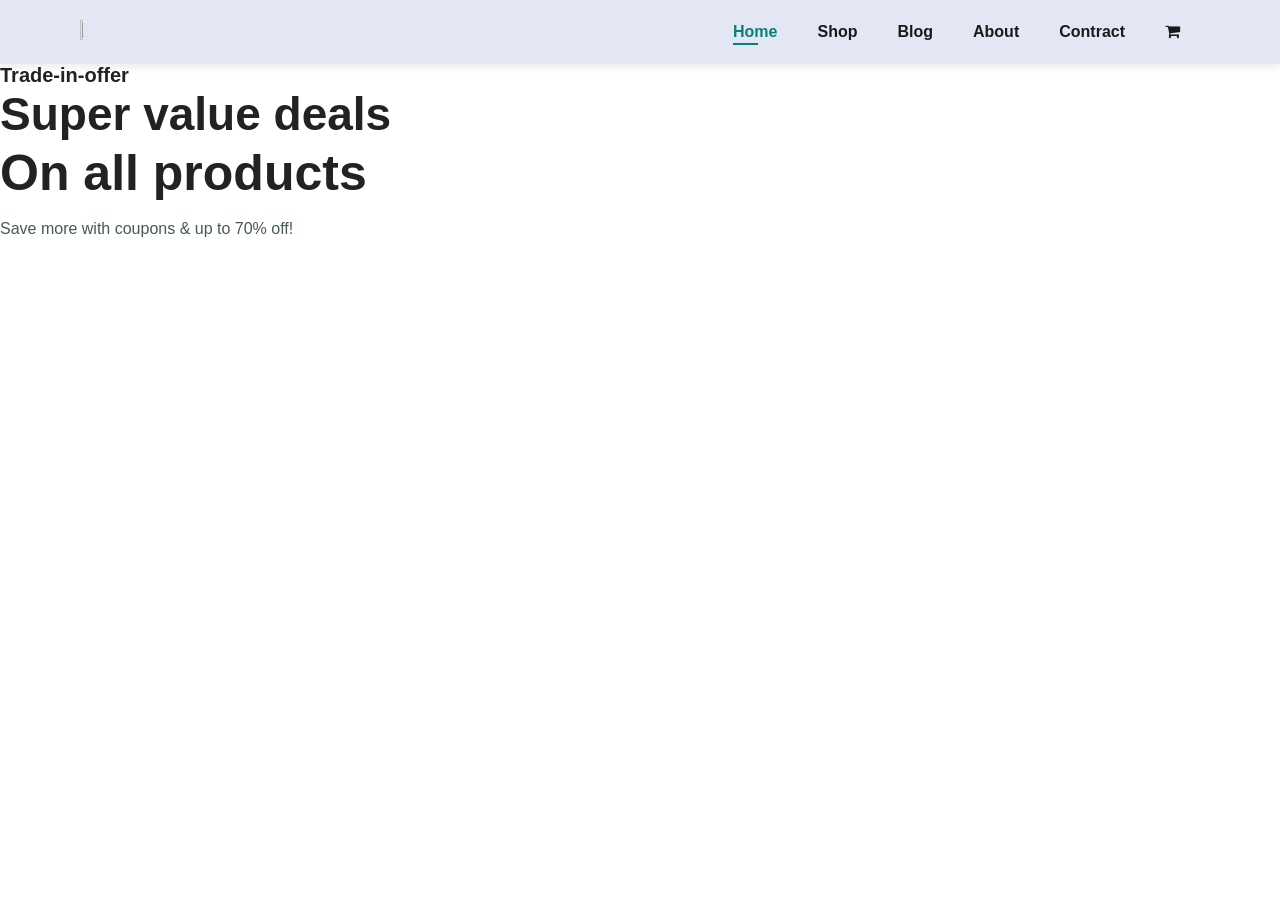
==== onlineShop/indexShop.html @ c1c22403 "project deploy" ====
<!DOCTYPE html>
<html lang="en">
<head>
    <meta charset="UTF-8">
    <meta name="viewport" content="width=device-width, initial-scale=1.0">
    <title>Document</title>
</head>
<link rel="preconnect" href="https://fonts.googleapis.com">
<link rel="preconnect" href="https://fonts.gstatic.com" crossorigin>
<link href="https://fonts.googleapis.com/css2?family=League+Spartan:wght@100..900&display=swap" rel="stylesheet">
<link rel="stylesheet" href="https://cdnjs.cloudflare.com/ajax/libs/font-awesome/4.7.0/css/font-awesome.min.css">
<link rel="stylesheet" href="styleShop.css">
<body>
    <section id="header">
        <a href="#"><img src="https://images.icon-icons.com/4316/PNG/512/cara_logo_icon_267587.png" class="logo" alt=""></a>
        <div>
            <ul id="navbar">
                <li><a class="active" href="indexShop.html">Home</a></li>
                <li><a href="shop.html">Shop</a></li>
                <li><a href="blog.html">Blog</a></li>
                <li><a href="about.html">About</a></li>
                <li><a href="contract.html">Contract</a></li>
                <li><a href="cart.html"><i class="fa fa-shopping-cart" aria-hidden="true"></i></a></li>
            </ul>
        </div>
    </section>
    <section id="hero">
        <h4>Trade-in-offer</h4>
        <h2>Super value deals</h2>
        <h1>On all products</h1>
        <p>Save more with coupons & up to 70% off!</p>
    </section>
</body>
</html>
---- onlineShop/styleShop.css ----
*{
    margin: 0;
    padding: 0;
    box-sizing: border-box;
    font-family: "League+Spartan",sans-serif;
}

h1{
    font-size: 50px;
    line-height: 64px;
    color: #222;
}

h2{
    font-size: 46px;
    line-height: 54px;
    color: #222;
}

h4{
    font-size: 20px;
    color: #222;
}

h6{
    font-weight: 700;
    font-size: 12px;
}

p{
    font-size: 16px;
    color: #465b52;
    margin: 15px 0 20px 0;
}

.section-p1 {
    padding: 40px 80px;
}
.section-m1 {
    padding: 40px 0;
}
body{
    width: 100%;
}
#header{
    display: flex;
    align-items: center;
    justify-content: space-between;
    padding: 20px 80px;
    background-color:#E3E6F3 ;
    box-shadow: 0 5px 5px rgba(0,0,0,0.06);
}
#header img{
    height: 20%;
    width: 15%;
}
#navbar{
    display: flex;
    align-items: center;
    justify-content: center;
}
#navbar li{
    list-style: none;
    padding: 0 20px;
    position: relative;
}
#navbar li a{
    text-decoration: none;
    font-size: 16px;
    font-weight: 600;
    color: #1a1a1a;
    transition: 0.3s ease;
}
#navbar li a:hover,
#navbar li a.active{
    color:#088178 ;
}

#navbar li a.active::after,
#navbar li a:hover::after{
    content: "";
    width: 30%;
    height: 2px;
    background: #088178;
    position: absolute;
    bottom: -4px;
    left: 20px;
}
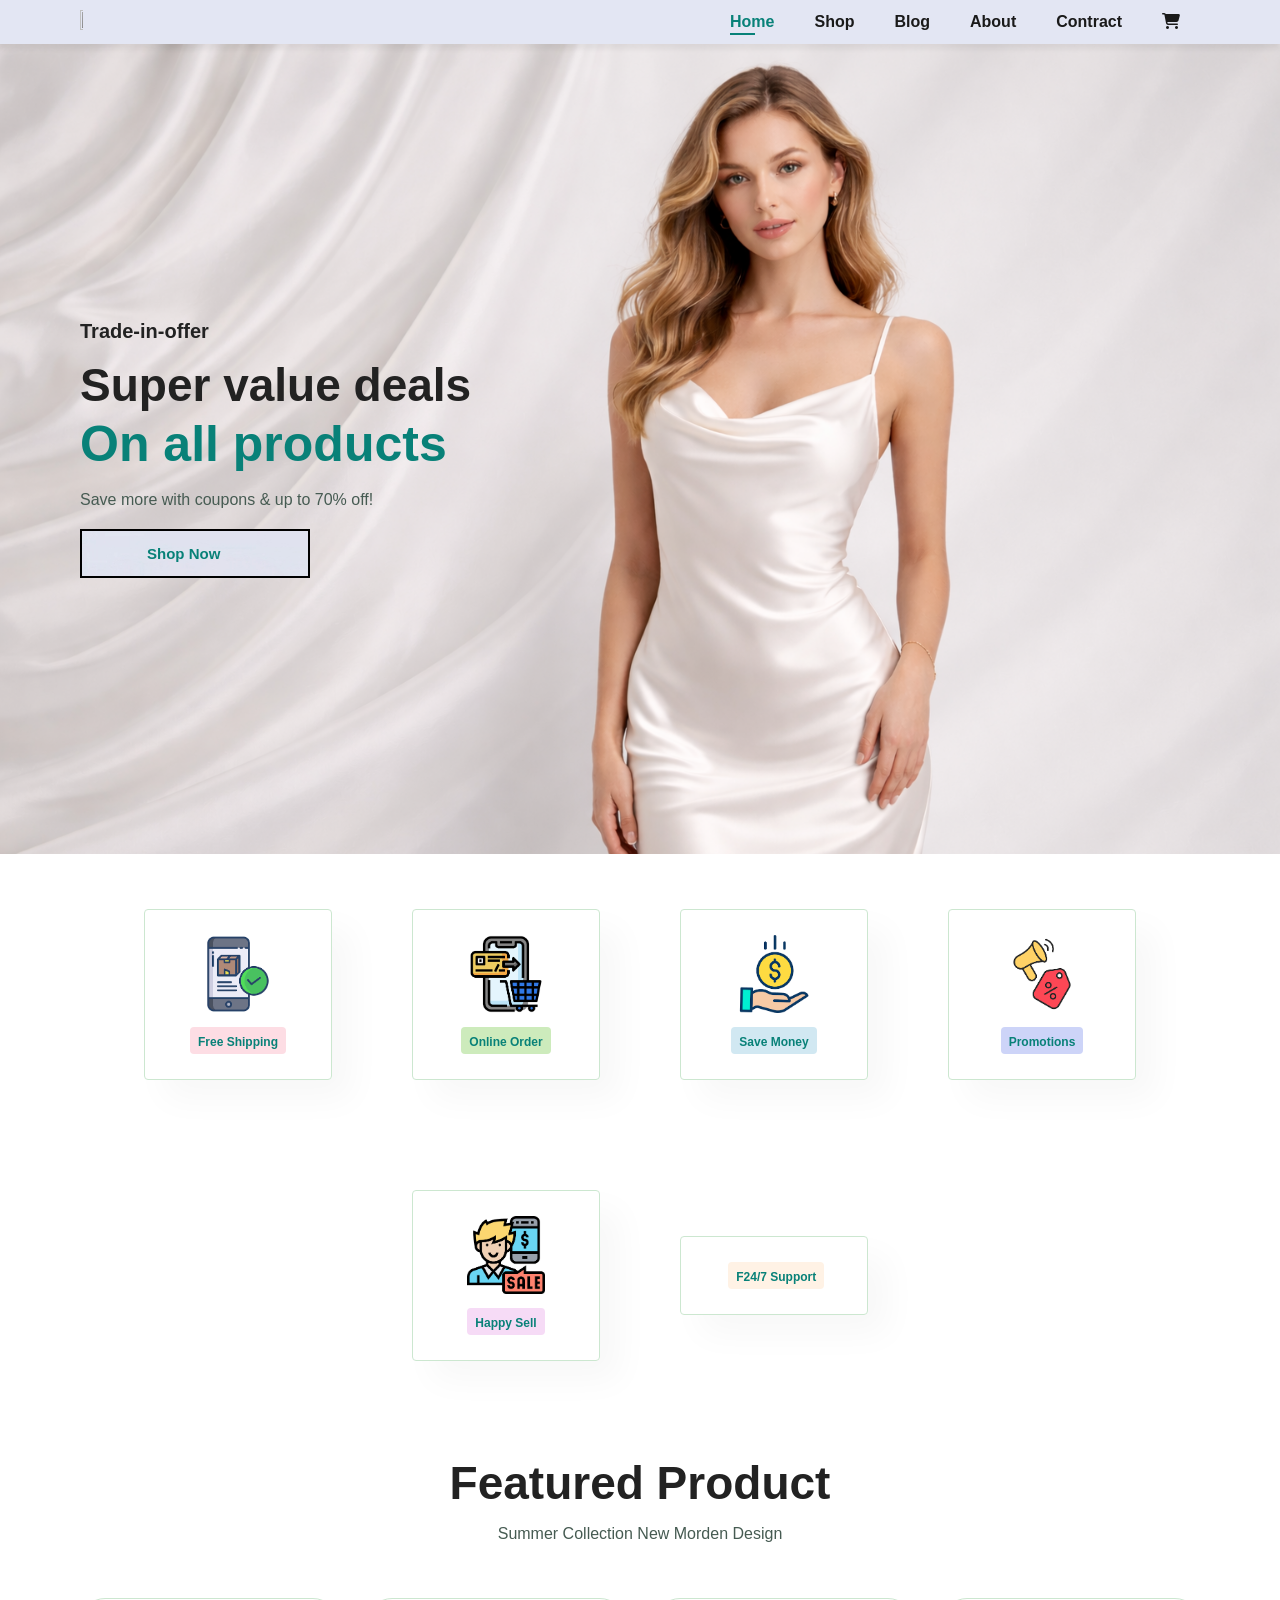
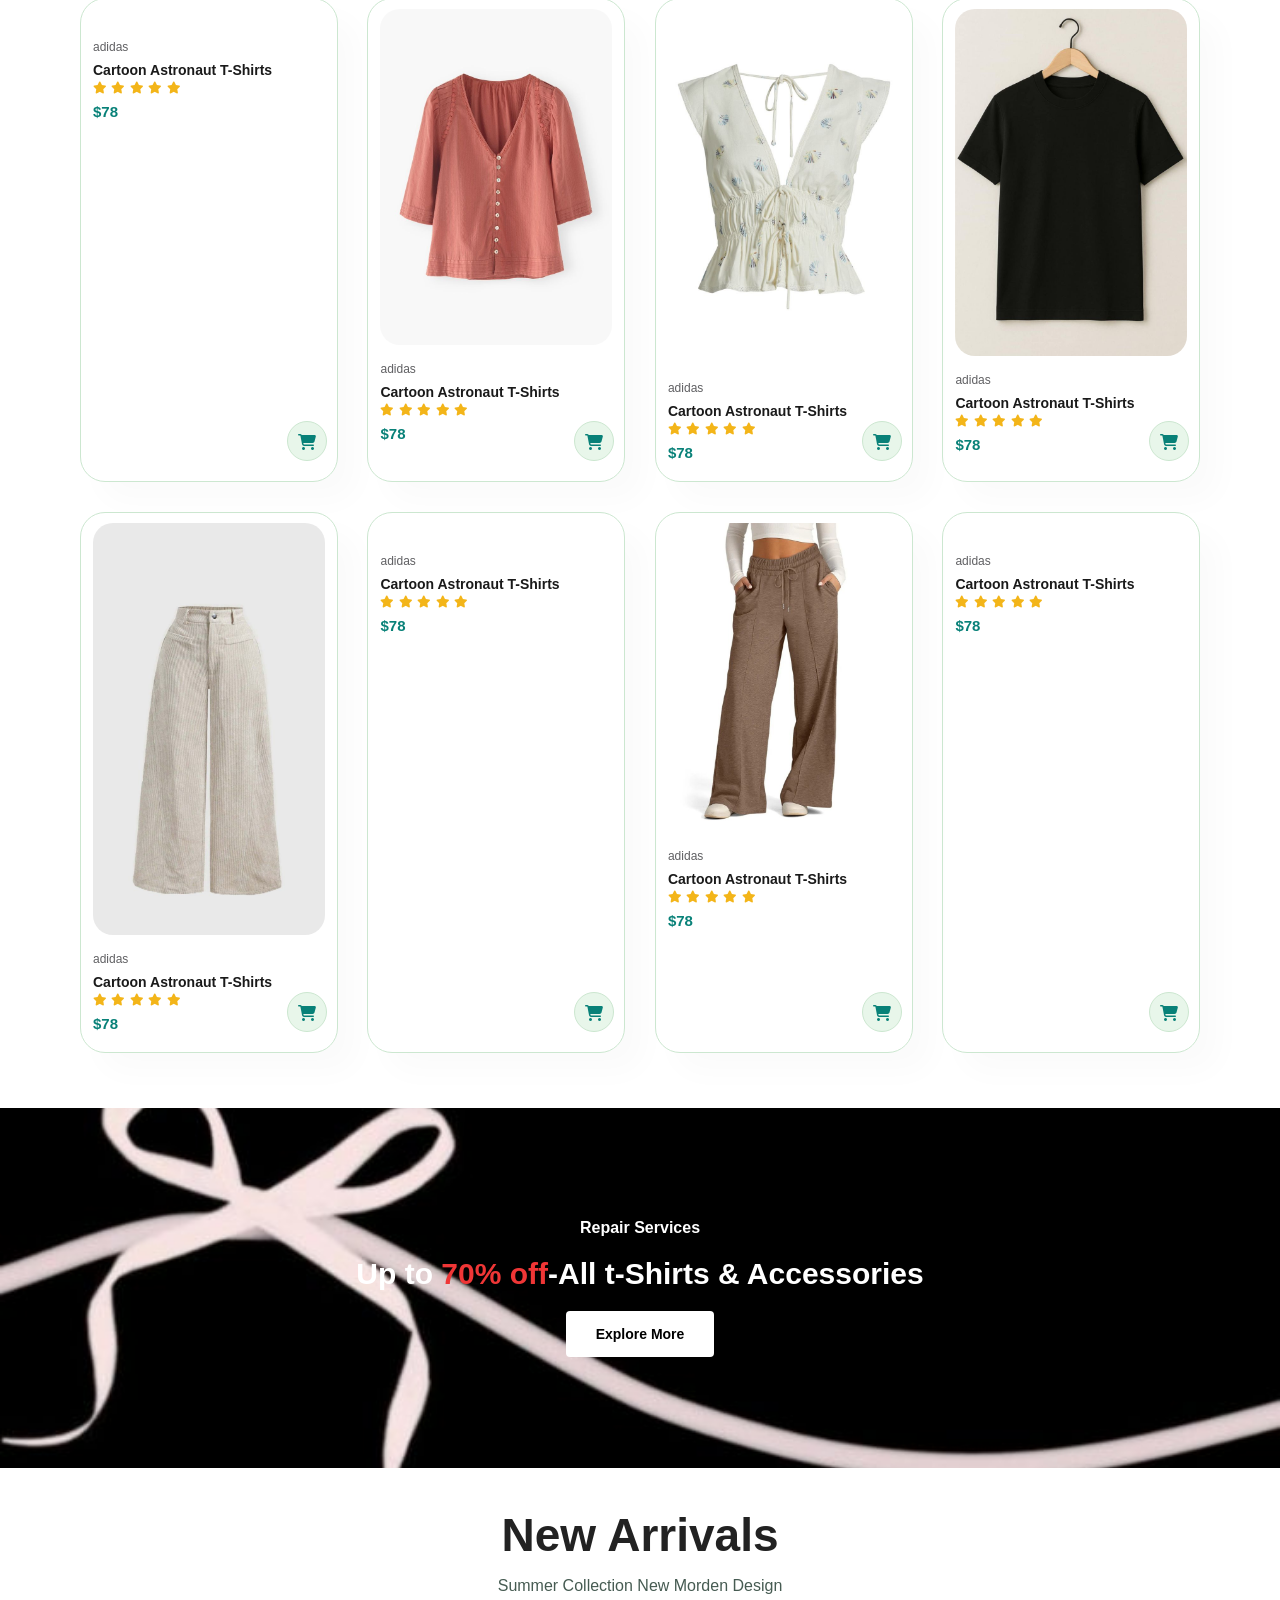
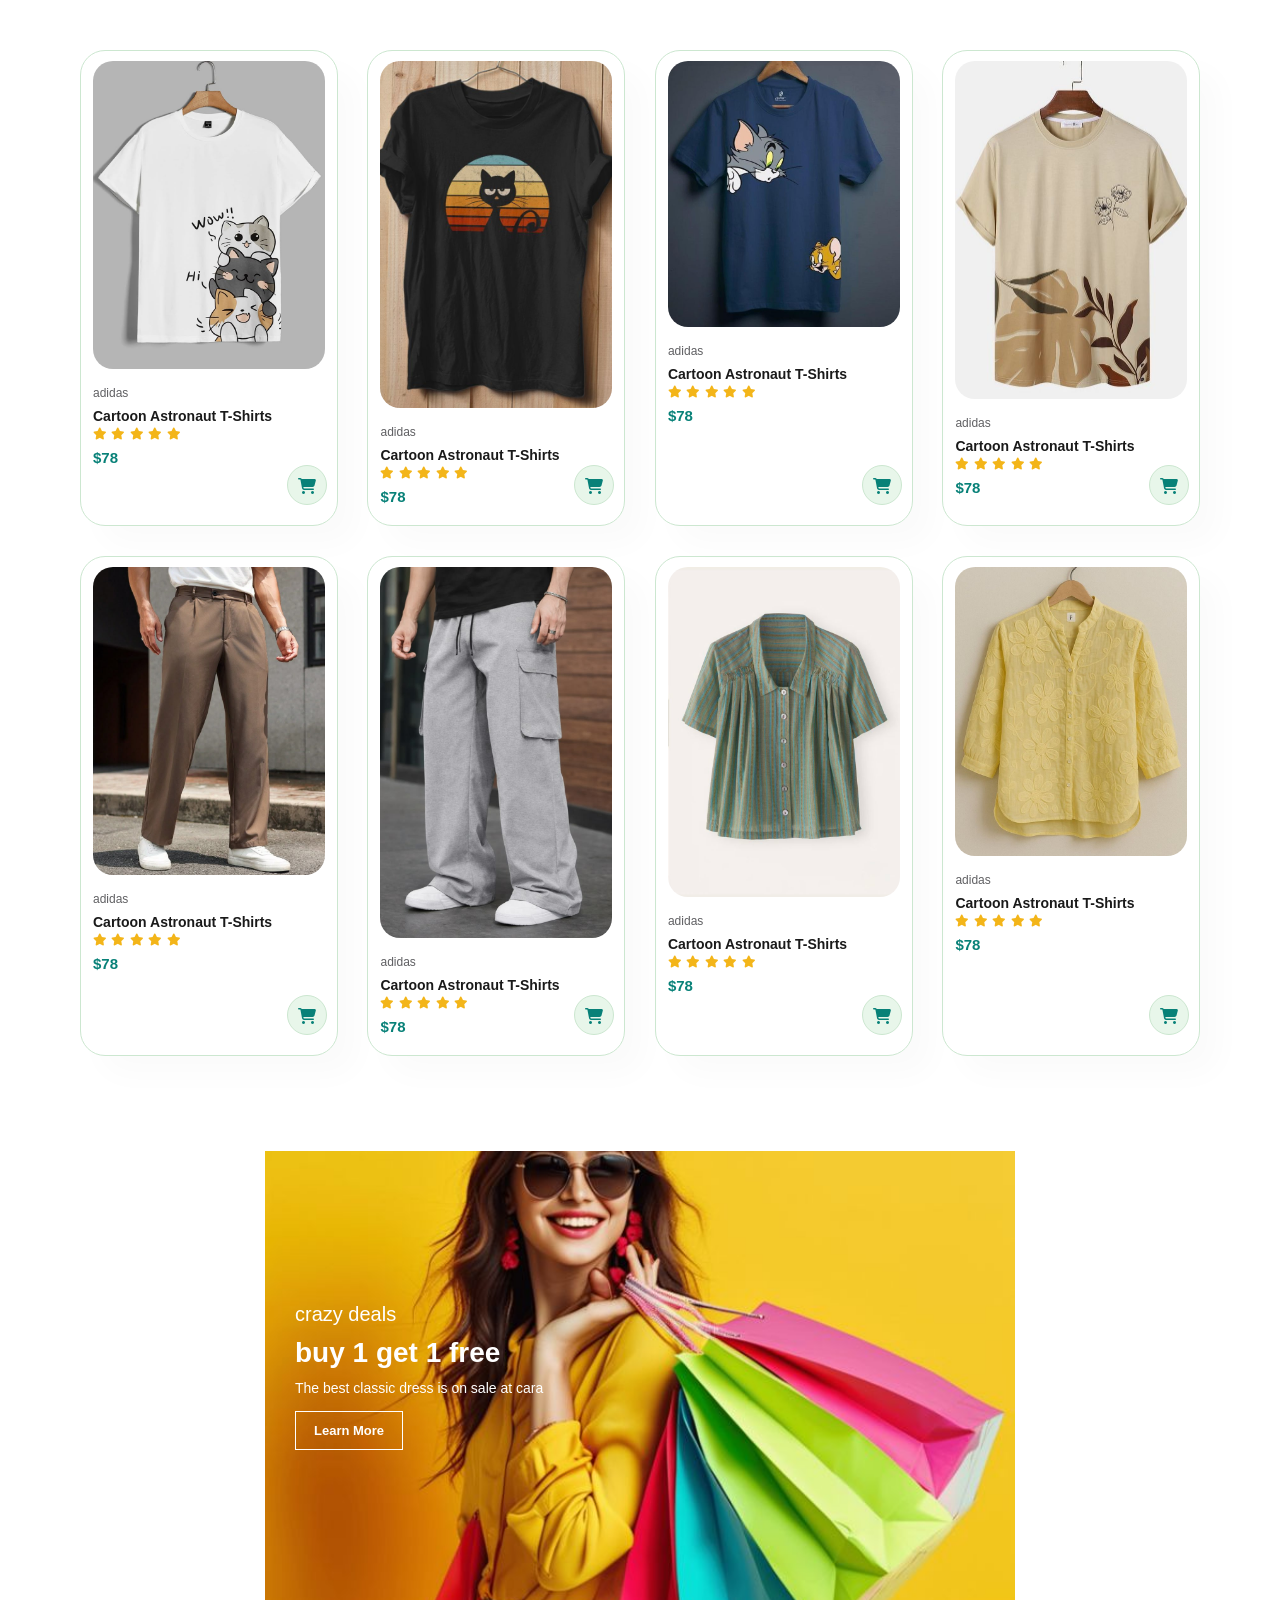
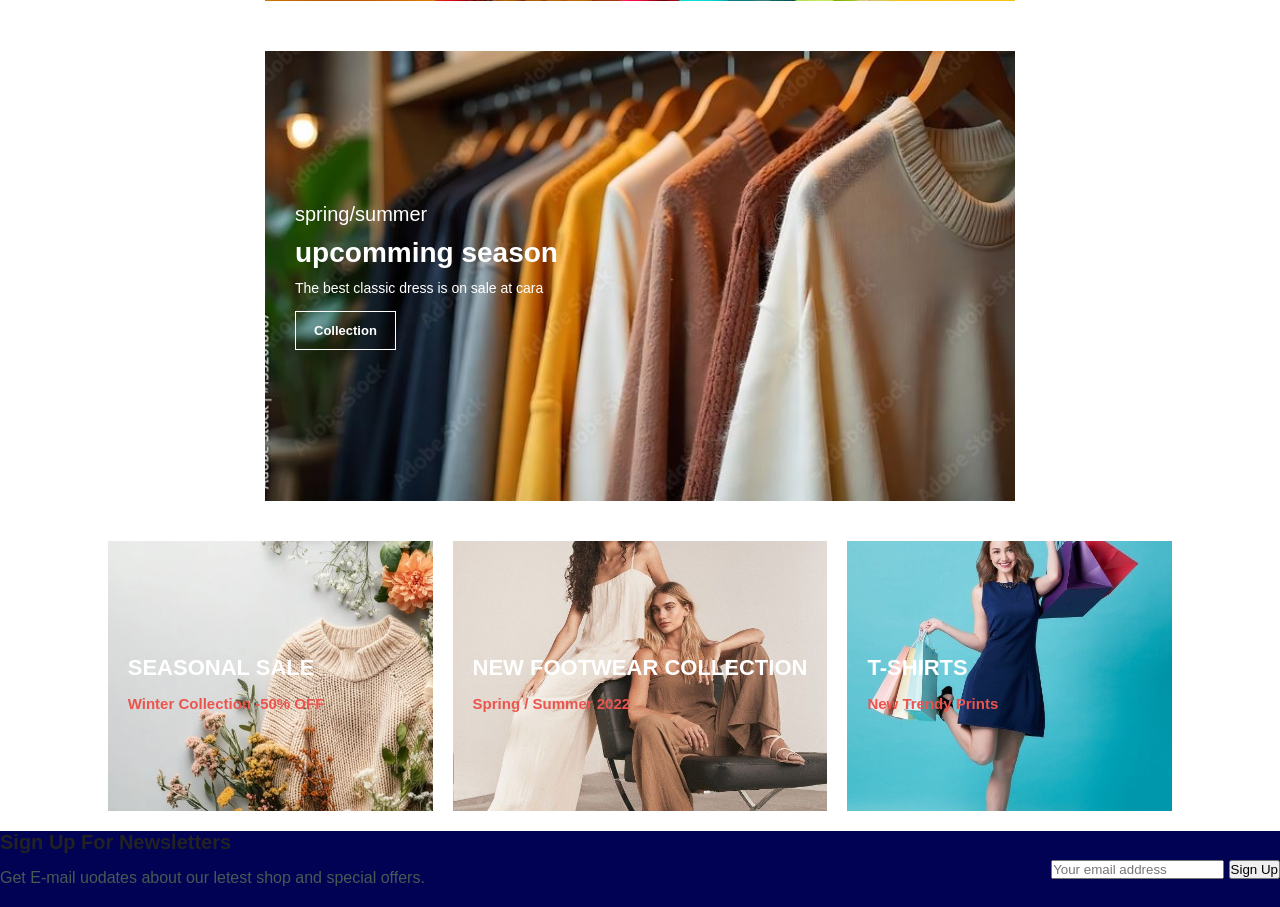
==== commit 9465095f: "initial commit" ====
--- a/onlineShop/indexShop.html
+++ b/onlineShop/indexShop.html
@@ -1,5 +1,6 @@
 <!DOCTYPE html>
 <html lang="en">
+
 <head>
     <meta charset="UTF-8">
     <meta name="viewport" content="width=device-width, initial-scale=1.0">
@@ -10,9 +11,12 @@
 <link href="https://fonts.googleapis.com/css2?family=League+Spartan:wght@100..900&display=swap" rel="stylesheet">
 <link rel="stylesheet" href="https://cdnjs.cloudflare.com/ajax/libs/font-awesome/4.7.0/css/font-awesome.min.css">
 <link rel="stylesheet" href="styleShop.css">
+<link rel="stylesheet" href="https://cdnjs.cloudflare.com/ajax/libs/font-awesome/6.5.0/css/all.min.css">
+
 <body>
     <section id="header">
-        <a href="#"><img src="https://images.icon-icons.com/4316/PNG/512/cara_logo_icon_267587.png" class="logo" alt=""></a>
+        <a href="#"><img src="https://images.icon-icons.com/4316/PNG/512/cara_logo_icon_267587.png" class="logo"
+                alt=""></a>
         <div>
             <ul id="navbar">
                 <li><a class="active" href="indexShop.html">Home</a></li>
@@ -29,6 +33,354 @@
         <h2>Super value deals</h2>
         <h1>On all products</h1>
         <p>Save more with coupons & up to 70% off!</p>
+        <button>Shop Now</button>
+    </section>
+
+    <section id="feature" class="section-p1">
+        <div class="fe-box">
+            <img src="[data-uri]"
+                alt="">
+            <h6>Free Shipping</h6>
+        </div>
+        <div class="fe-box">
+            <img src="[data-uri]"
+                alt="">
+            <h6>Online Order</h6>
+        </div>
+        <div class="fe-box">
+            <img src="[data-uri]"
+                alt="">
+            <h6>Save Money</h6>
+        </div>
+        <div class="fe-box">
+            <img src="[data-uri]"
+                alt="">
+            <h6>Promotions</h6>
+        </div>
+        <div class="fe-box">
+            <img src="[data-uri]"
+                alt="">
+            <h6>Happy Sell</h6>
+        </div>
+        <div class="fe-box">
+            <img src="https://encrypted-tbn0.gstatic.com/images?q=tbn:ANd9GcTzHlSk4ABUkS_0iTWxTTIdzUuasDSAb3RIkg&s"
+                alt="">
+            <h6>F24/7 Support</h6>
+        </div>
+    </section>
+    <section id="product1" class="section-p1">
+        <h2>Featured Product</h2>
+        <p>Summer Collection New Morden Design</p>
+        <div class="pro-container">
+            <div class="pro">
+                <img src="https://funkybabaji.com/cdn/shop/files/BronzeThreadShirt.jpg?v=1732342020&width=800" alt="">
+                <div class="des">
+                    <span>adidas</span>
+                    <h5>Cartoon Astronaut T-Shirts</h5>
+                    <div class="star">
+                        <i class="fa-solid fa-star"></i>
+                        <i class="fas fa-star" aria-hidden="true"></i>
+                        <i class="fas fa-star" aria-hidden="true"></i>
+                        <i class="fas fa-star" aria-hidden="true"></i>
+                        <i class="fas fa-star" aria-hidden="true"></i>
+                    </div>
+                    <h4>$78</h4>
+                </div>
+                <a href="#"><i class="fa fa-shopping-cart cart" aria-hidden="true"></i></a>
+            </div>
+            <div class="pro">
+                <img src="Cropped cotton blouse.jpg" alt="">
+                <div class="des">
+                    <span>adidas</span>
+                    <h5>Cartoon Astronaut T-Shirts</h5>
+                    <div class="star">
+                        <i class="fa-solid fa-star"></i>
+                        <i class="fas fa-star" aria-hidden="true"></i>
+                        <i class="fas fa-star" aria-hidden="true"></i>
+                        <i class="fas fa-star" aria-hidden="true"></i>
+                        <i class="fas fa-star" aria-hidden="true"></i>
+                    </div>
+                    <h4>$78</h4>
+                </div>
+                <a href="#"><i class="fa fa-shopping-cart cart" aria-hidden="true"></i></a>
+            </div>
+            <div class="pro">
+                <img src="WAYF Clara Tie Front Linen Blend Top _ Nordstromrack.jpg" alt="">
+                <div class="des">
+                    <span>adidas</span>
+                    <h5>Cartoon Astronaut T-Shirts</h5>
+                    <div class="star">
+                        <i class="fa-solid fa-star"></i>
+                        <i class="fas fa-star" aria-hidden="true"></i>
+                        <i class="fas fa-star" aria-hidden="true"></i>
+                        <i class="fas fa-star" aria-hidden="true"></i>
+                        <i class="fas fa-star" aria-hidden="true"></i>
+                    </div>
+                    <h4>$78</h4>
+                </div>
+                <a href="#"><i class="fa fa-shopping-cart cart" aria-hidden="true"></i></a>
+            </div>
+            <div class="pro">
+                <img src="download.jpg" alt="">
+                <div class="des">
+                    <span>adidas</span>
+                    <h5>Cartoon Astronaut T-Shirts</h5>
+                    <div class="star">
+                        <i class="fa-solid fa-star"></i>
+                        <i class="fas fa-star" aria-hidden="true"></i>
+                        <i class="fas fa-star" aria-hidden="true"></i>
+                        <i class="fas fa-star" aria-hidden="true"></i>
+                        <i class="fas fa-star" aria-hidden="true"></i>
+                    </div>
+                    <h4>$78</h4>
+                </div>
+                <a href="#"><i class="fa fa-shopping-cart cart" aria-hidden="true"></i></a>
+            </div>
+            <div class="pro">
+                <img src="download (1).jpg" alt="">
+                <div class="des">
+                    <span>adidas</span>
+                    <h5>Cartoon Astronaut T-Shirts</h5>
+                    <div class="star">
+                        <i class="fa-solid fa-star"></i>
+                        <i class="fas fa-star" aria-hidden="true"></i>
+                        <i class="fas fa-star" aria-hidden="true"></i>
+                        <i class="fas fa-star" aria-hidden="true"></i>
+                        <i class="fas fa-star" aria-hidden="true"></i>
+                    </div>
+                    <h4>$78</h4>
+                </div>
+                <a href="#"><i class="fa fa-shopping-cart cart" aria-hidden="true"></i></a>
+            </div>
+            <div class="pro">
+                <img src="https://m.media-amazon.com/images/I/61nnYA4hYYS._AC_UY350_.jpg" alt="">
+                <div class="des">
+                    <span>adidas</span>
+                    <h5>Cartoon Astronaut T-Shirts</h5>
+                    <div class="star">
+                        <i class="fa-solid fa-star"></i>
+                        <i class="fas fa-star" aria-hidden="true"></i>
+                        <i class="fas fa-star" aria-hidden="true"></i>
+                        <i class="fas fa-star" aria-hidden="true"></i>
+                        <i class="fas fa-star" aria-hidden="true"></i>
+                    </div>
+                    <h4>$78</h4>
+                </div>
+                <a href="#"><i class="fa fa-shopping-cart cart" aria-hidden="true"></i></a>
+            </div>
+            <div class="pro">
+                <img src="Full Size Drawstring Relaxed Fit Wide Leg Pants Plus Size - Navy _ 3XL.jpg" alt="">
+                <div class="des">
+                    <span>adidas</span>
+                    <h5>Cartoon Astronaut T-Shirts</h5>
+                    <div class="star">
+                        <i class="fa-solid fa-star"></i>
+                        <i class="fas fa-star" aria-hidden="true"></i>
+                        <i class="fas fa-star" aria-hidden="true"></i>
+                        <i class="fas fa-star" aria-hidden="true"></i>
+                        <i class="fas fa-star" aria-hidden="true"></i>
+                    </div>
+                    <h4>$78</h4>
+                </div>
+                <a href="#"><i class="fa fa-shopping-cart cart" aria-hidden="true"></i></a>
+            </div>
+            <div class="pro">
+                <img src="https://www.masculine.com.bd/cdn/shop/files/Jeans_Pant-2.1_533x.jpg?v=1762183355" alt="">
+                <div class="des">
+                    <span>adidas</span>
+                    <h5>Cartoon Astronaut T-Shirts</h5>
+                    <div class="star">
+                        <i class="fa-solid fa-star"></i>
+                        <i class="fas fa-star" aria-hidden="true"></i>
+                        <i class="fas fa-star" aria-hidden="true"></i>
+                        <i class="fas fa-star" aria-hidden="true"></i>
+                        <i class="fas fa-star" aria-hidden="true"></i>
+                    </div>
+                    <h4>$78</h4>
+                </div>
+                <a href="#"><i class="fa fa-shopping-cart cart" aria-hidden="true"></i></a>
+            </div>
+
+        </div>
+    </section>
+    <section id="banner" class="section-m1">
+        <h4>Repair Services</h4>
+        <h2>Up to <span>70% off</span>-All t-Shirts & Accessories</h2>
+        <button class="normal">Explore More</button>
+    </section>
+    <section id="product1" class="section-p1">
+        <h2>New Arrivals</h2>
+        <p>Summer Collection New Morden Design</p>
+        <div class="pro-container">
+            <div class="pro">
+                <img src="Homens Algodão Gráficos de Letra & Cartoon Camiseta.jpg" alt="">
+                <div class="des">
+                    <span>adidas</span>
+                    <h5>Cartoon Astronaut T-Shirts</h5>
+                    <div class="star">
+                        <i class="fa-solid fa-star"></i>
+                        <i class="fas fa-star" aria-hidden="true"></i>
+                        <i class="fas fa-star" aria-hidden="true"></i>
+                        <i class="fas fa-star" aria-hidden="true"></i>
+                        <i class="fas fa-star" aria-hidden="true"></i>
+                    </div>
+                    <h4>$78</h4>
+                </div>
+                <a href="#"><i class="fa fa-shopping-cart cart" aria-hidden="true"></i></a>
+            </div>
+            <div class="pro">
+                <img src="Grumpy Retro Cat Vintage Sunset Cat   hellip  fashionstation.jpg" alt="">
+                <div class="des">
+                    <span>adidas</span>
+                    <h5>Cartoon Astronaut T-Shirts</h5>
+                    <div class="star">
+                        <i class="fa-solid fa-star"></i>
+                        <i class="fas fa-star" aria-hidden="true"></i>
+                        <i class="fas fa-star" aria-hidden="true"></i>
+                        <i class="fas fa-star" aria-hidden="true"></i>
+                        <i class="fas fa-star" aria-hidden="true"></i>
+                    </div>
+                    <h4>$78</h4>
+                </div>
+                <a href="#"><i class="fa fa-shopping-cart cart" aria-hidden="true"></i></a>
+            </div>
+            <div class="pro">
+                <img src="DressCart.jpg" alt="">
+                <div class="des">
+                    <span>adidas</span>
+                    <h5>Cartoon Astronaut T-Shirts</h5>
+                    <div class="star">
+                        <i class="fa-solid fa-star"></i>
+                        <i class="fas fa-star" aria-hidden="true"></i>
+                        <i class="fas fa-star" aria-hidden="true"></i>
+                        <i class="fas fa-star" aria-hidden="true"></i>
+                        <i class="fas fa-star" aria-hidden="true"></i>
+                    </div>
+                    <h4>$78</h4>
+                </div>
+                <a href="#"><i class="fa fa-shopping-cart cart" aria-hidden="true"></i></a>
+            </div>
+            <div class="pro">
+                <img src="DressCart2.jpg" alt="">
+                <div class="des">
+                    <span>adidas</span>
+                    <h5>Cartoon Astronaut T-Shirts</h5>
+                    <div class="star">
+                        <i class="fa-solid fa-star"></i>
+                        <i class="fas fa-star" aria-hidden="true"></i>
+                        <i class="fas fa-star" aria-hidden="true"></i>
+                        <i class="fas fa-star" aria-hidden="true"></i>
+                        <i class="fas fa-star" aria-hidden="true"></i>
+                    </div>
+                    <h4>$78</h4>
+                </div>
+                <a href="#"><i class="fa fa-shopping-cart cart" aria-hidden="true"></i></a>
+            </div>
+            <div class="pro">
+                <img src="Men's Solid Color Pleated Pocket Straight-Leg Casual_Work Pants.jpg" alt="">
+                <div class="des">
+                    <span>adidas</span>
+                    <h5>Cartoon Astronaut T-Shirts</h5>
+                    <div class="star">
+                        <i class="fa-solid fa-star"></i>
+                        <i class="fas fa-star" aria-hidden="true"></i>
+                        <i class="fas fa-star" aria-hidden="true"></i>
+                        <i class="fas fa-star" aria-hidden="true"></i>
+                        <i class="fas fa-star" aria-hidden="true"></i>
+                    </div>
+                    <h4>$78</h4>
+                </div>
+                <a href="#"><i class="fa fa-shopping-cart cart" aria-hidden="true"></i></a>
+            </div>
+            <div class="pro">
+                <img src="Grey Relaxed Fit Cargo Pants.jpg" alt="">
+                <div class="des">
+                    <span>adidas</span>
+                    <h5>Cartoon Astronaut T-Shirts</h5>
+                    <div class="star">
+                        <i class="fa-solid fa-star"></i>
+                        <i class="fas fa-star" aria-hidden="true"></i>
+                        <i class="fas fa-star" aria-hidden="true"></i>
+                        <i class="fas fa-star" aria-hidden="true"></i>
+                        <i class="fas fa-star" aria-hidden="true"></i>
+                    </div>
+                    <h4>$78</h4>
+                </div>
+                <a href="#"><i class="fa fa-shopping-cart cart" aria-hidden="true"></i></a>
+            </div>
+            <div class="pro">
+                <img src="girlTop.jpg" alt="">
+                <div class="des">
+                    <span>adidas</span>
+                    <h5>Cartoon Astronaut T-Shirts</h5>
+                    <div class="star">
+                        <i class="fa-solid fa-star"></i>
+                        <i class="fas fa-star" aria-hidden="true"></i>
+                        <i class="fas fa-star" aria-hidden="true"></i>
+                        <i class="fas fa-star" aria-hidden="true"></i>
+                        <i class="fas fa-star" aria-hidden="true"></i>
+                    </div>
+                    <h4>$78</h4>
+                </div>
+                <a href="#"><i class="fa fa-shopping-cart cart" aria-hidden="true"></i></a>
+            </div>
+            <div class="pro">
+                <img src="girlTop2.jpg" alt="">
+                <div class="des">
+                    <span>adidas</span>
+                    <h5>Cartoon Astronaut T-Shirts</h5>
+                    <div class="star">
+                        <i class="fa-solid fa-star"></i>
+                        <i class="fas fa-star" aria-hidden="true"></i>
+                        <i class="fas fa-star" aria-hidden="true"></i>
+                        <i class="fas fa-star" aria-hidden="true"></i>
+                        <i class="fas fa-star" aria-hidden="true"></i>
+                    </div>
+                    <h4>$78</h4>
+                </div>
+                <a href="#"><i class="fa fa-shopping-cart cart" aria-hidden="true"></i></a>
+            </div>
+
+        </div>
+    </section>
+    <section id="sm-banner" class="section-p1">
+        <div class="banner-box">
+            <h4>crazy deals</h4>
+            <h2>buy 1 get 1 free</h2>
+            <span>The best classic dress is on sale at cara</span>
+            <button class="white">Learn More</button>
+        </div>
+        <div class="banner-box banner-box2">
+            <h4>spring/summer</h4>
+            <h2>upcomming season</h2>
+            <span>The best classic dress is on sale at cara</span>
+            <button class="white">Collection</button>
+        </div>
+    </section>
+    <section id="banner3">
+         <div class="banner-box">
+            <h2>SEASONAL SALE</h2>
+            <h3>Winter Collection -50% OFF</h3>
+        </div>
+        <div class="banner-box banner-box2">
+            <h2>NEW FOOTWEAR COLLECTION</h2>
+            <h3>Spring / Summer 2022 </h3>
+        </div>
+        <div class="banner-box banner-box3">
+            <h2>T-SHIRTS</h2>
+            <h3>New Trendy Prints</h3>
+        </div>
+    </section>
+    <section id="newsletter">
+        <div class="newstext">
+            <h4>Sign Up For Newsletters</h4>
+            <p>Get E-mail uodates about our letest shop and <span>special offers.</span></p>
+        </div>
+        <div class="form">
+            <input type="text" placeholder="Your email address">
+            <button>Sign Up</button>
+        </div>
     </section>
 </body>
+
 </html>
--- a/onlineShop/styleShop.css
+++ b/onlineShop/styleShop.css
@@ -39,6 +39,29 @@
 .section-m1 {
     padding: 40px 0;
 }
+button.normal{
+    font-size: 14px;
+    font-weight: 600;
+    padding: 15px 30px;
+    color: #000;
+    background-color: #fff;
+    border-radius: 4px;
+    cursor: pointer;
+    border: none;
+    outline: none;
+    transition: 0.2s;
+}
+button.white{
+    font-size: 13px;
+    font-weight: 600;
+    padding: 11px 18px;
+    color: #fff;
+    background-color: transparent;
+    cursor: pointer;
+    border: 1px solid #fff;
+    outline: none;
+    transition: 0.2s;
+}
 body{
     width: 100%;
 }
@@ -46,12 +69,16 @@
     display: flex;
     align-items: center;
     justify-content: space-between;
-    padding: 20px 80px;
+    padding: 10px 80px;
     background-color:#E3E6F3 ;
     box-shadow: 0 5px 5px rgba(0,0,0,0.06);
+    z-index: 999;
+    position: sticky;
+    top: 0;
+    left:0 ;
 }
 #header img{
-    height: 20%;
+    height: 10%;
     width: 15%;
 }
 #navbar{
@@ -85,4 +112,269 @@
     position: absolute;
     bottom: -4px;
     left: 20px;
+}
+#hero{
+    background-image: url("Elegant\ in\ white\ and\ gold.png");
+    height: 90vh;
+    width: 100%;
+    background-size: cover;
+    background-position: top 10% right 50%;
+    padding: 0 80px;
+    display: flex;
+    flex-direction: column;
+    align-items: flex-start;
+    justify-content: center;
+}
+#hero h4{
+    padding-bottom: 15px;
+}
+#hero h1{
+    color: #088178;
+}
+#hero button{
+    background-image: url("Gemini_Generated_Image_lcnue4lcnue4lcnu.png");
+    background-color: transparent;
+    color: #088178;
+    border: 0;
+    padding: 14px 88px 14px 65px;
+    background-repeat: no-repeat;
+    cursor: pointer;
+    font-weight: 700;
+    font-size: 15px;
+    border: 2px solid black;
+}
+#feature{
+    display: flex;
+    align-items: center;
+    justify-content: center;
+    flex-wrap: wrap;
+    gap: 80px;
+}
+
+#feature .fe-box{
+    width: 188px;
+    text-align: center;
+    padding: 25px 15px;
+    box-shadow: 20px 20px 34px rgba(0,0,0,0.03);
+    border: 1px solid #cce7d0 ;
+    border-radius: 4px;
+    margin: 15px 0;
+}
+
+#feature .fe-box:hover{
+    box-shadow: 10px 10px 54px rgba(70,62,221,0.1);
+}
+#feature .fe-box img{
+    width: 50%;
+    margin-bottom: 10px;
+}
+
+#feature .fe-box h6{
+    display: inline-block;
+    padding: 9px 8px 6px 8px;
+    line-height: 1;
+    border-radius: 4px;
+    color:#088178 ;
+    background-color: #fddde4;
+}
+#feature .fe-box:nth-child(2) h6{
+    background-color: #cdebbc;
+}
+#feature .fe-box:nth-child(3) h6{
+    background-color: #d1e8f2;
+}
+#feature .fe-box:nth-child(4) h6{
+    background-color: #cdd4f8;
+}
+#feature .fe-box:nth-child(5) h6{
+    background-color: #f6dbf6;
+}
+#feature .fe-box:nth-child(6) h6{
+    background-color: #fff2e5;
+}
+#product1{
+    text-align: center;
+}
+#product1 .pro-container{
+    display: flex;
+    justify-content: space-between;
+    padding-top:20px ;
+    flex-wrap: wrap;
+}
+#product1 .pro{
+    width: 23%;
+    min-width: 250px;
+    padding: 10px 12px;
+    border: 1px solid #cce7d0;
+    border-radius: 25px;
+    cursor: pointer;
+    box-shadow: 20px 20px 30px rgba(0, 0,0, 0.02);
+    margin: 15px 0;
+    transition:0.2 ease ;
+    position: relative;
+}
+#product1 .pro:hover{
+    box-shadow: 20px 20px 30px rgba(0, 0, 0, 0.06);
+}
+#product1 .pro img{
+    width: 100%;
+    border-radius: 20px;
+}
+#product1 .pro .des{
+    text-align: start;
+    padding: 10px 0;
+}
+#product1 .pro .des span{
+    color:#606063 ;
+    font-size: 12px;
+}
+#product1 .pro .des h5{
+    padding-top: 7px;
+    color: #1a1a1a;
+    font-size: 14px;
+}
+#product1 .pro .des i{
+    font-size: 12px;
+    color: rgb(243, 181, 25);
+}
+#product1 .pro .des h4{
+    padding-top: 7px;
+    font-size: 15px;
+    font-weight: 700;
+    color: #088178;
+}
+#product1 .pro .cart{
+    width: 40px;
+    height: 40px;
+    line-height: 40px;
+    border-radius: 50px;
+    background-color: #e8f6ea;
+    /* font-weight: 500; */
+    color: #088178;
+    border: 1px solid #cce7d0;
+    position: absolute;
+    bottom: 20px;
+    right: 10px;
+}
+#banner{
+    display: flex;
+    flex-direction: column;
+    justify-content: center;
+    align-items: center;
+    text-align: center;
+    background-image: url("Back.jpg");
+    width: 100%;
+    height: 40vh;
+    background-size: cover;
+    background-position: center;
+}
+#banner h4{
+    color:#fff;
+    font-size: 16px;
+}
+#banner h2{
+    color: #fff;
+    font-size: 30px;
+    padding: 10px 0;
+}
+#banner h2 span{
+    color: #ef3636;
+}
+#banner button:hover{
+    background-color: #088178;
+    color: #fff;
+}
+#sm-banner{
+    display: flex;
+    justify-content: center;
+    align-items: center;
+    /* flex-direction: column; */
+    gap: 50px;
+    flex-wrap: wrap;
+}
+#sm-banner .banner-box{
+    display: flex;
+    flex-direction: column;
+    justify-content: center;
+    align-items: flex-start;
+    text-align: center;
+    background-image: url("shopping.jpg");
+    min-width: 750px;
+    height: 50vh;
+    background-size: cover;
+    background-position: center;
+    padding: 30px;
+}
+#sm-banner .banner-box2{
+    background-image:url("shirtBack.jpg")
+}
+#sm-banner h4{
+    color:#fff;
+    font-size: 20px;
+    font-weight: 300;
+}
+#sm-banner h2{
+    color:#fff;
+    font-size: 28px;
+    font-weight: 800;
+}
+#sm-banner span{
+    color:#fff;
+    font-size: 14px;
+    font-weight:500;
+    padding-bottom: 15px;
+}
+#sm-banner .banner-box:hover button{
+    background: #088178;
+    border: 1px solid #088178;
+}
+#banner3{
+    display: flex;
+    justify-content: center;
+    align-items: center;
+    gap: 20px;
+    flex-wrap: wrap;
+    padding: 0 80px;
+}
+#banner3 .banner-box{
+    display: flex;
+    flex-direction: column;
+    justify-content: center;
+    align-items: flex-start;
+    text-align: center;
+    background-image: url("sale.jpg");
+    min-width: 29%;
+    height: 30vh;
+    background-size: cover;
+    background-position: center;
+    padding:20px;
+    margin-bottom: 20px;
+}
+#banner3 .banner-box2{
+    background-image:url("modelImg.jpg");
+}
+#banner3 .banner-box3{
+    background-image:url("modelShopping.jpg") ;
+}
+#banner3 h2{
+    color: #fff;
+    font-weight: 900;
+    font-size: 22px;
+}
+#banner3 h3{
+    color: #ec544e;
+    font-weight: 800;
+    font-size: 15px;
+}
+
+#newsletter{
+    display: flex;
+    justify-content: space-between;
+    flex-wrap: wrap;
+    align-items: center;
+    /* background-image: url("backImg2.jpg"); */
+    background-color: rgb(2, 2, 85);
+    background-repeat: no-repeat;
+    background-position: 20% 30%;
+    background: color #041e42 ;
 }
